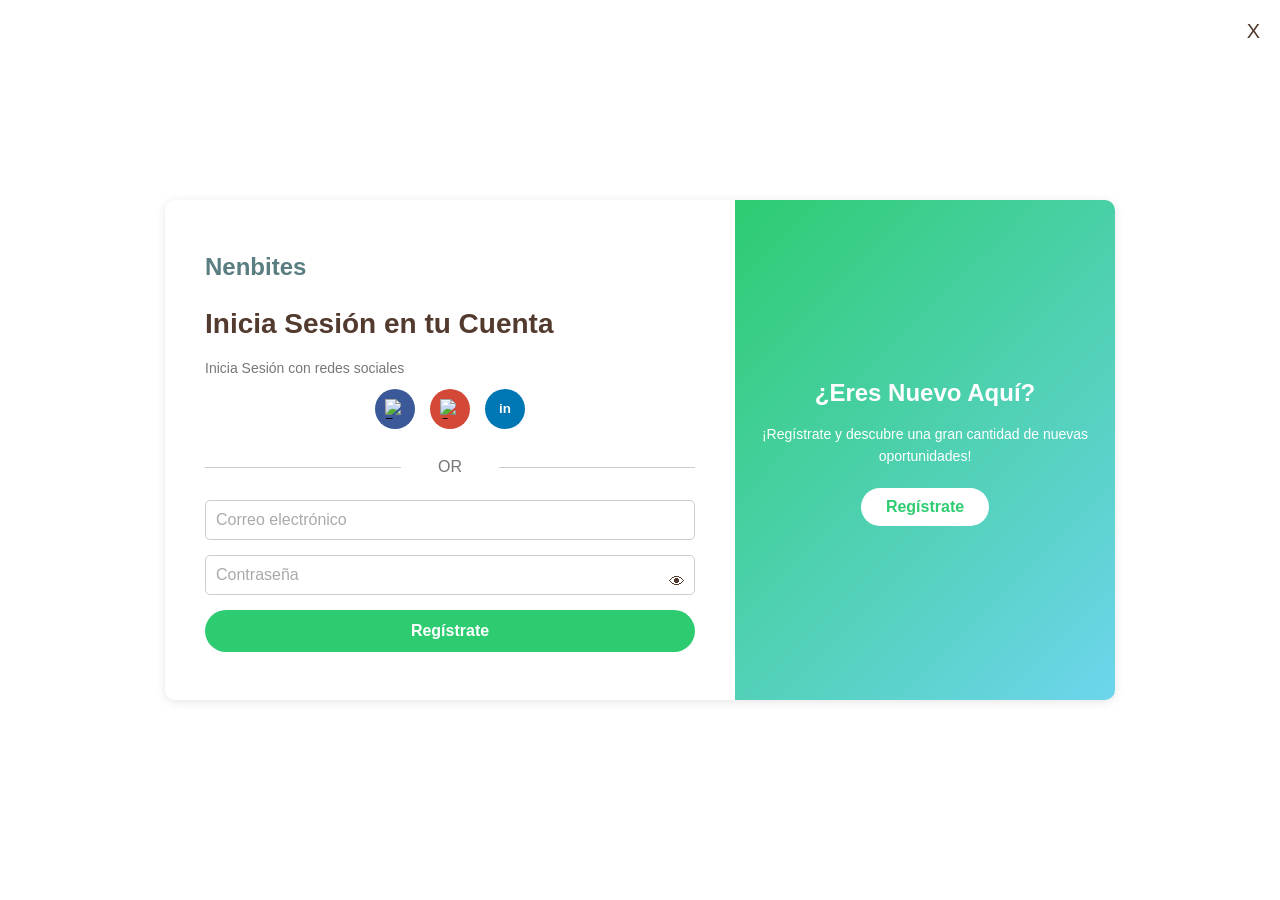
==== login.html @ 4c43b286 "cambio x" ====
<!DOCTYPE html>
<html lang="en">
<head>
    <meta charset="UTF-8">
    <meta name="viewport" content="width=device-width, initial-scale=1.0">
    <title>Login</title>
    <link rel="stylesheet" href="stylec.css">
    <link rel="stylesheet" href="login.css">
</head>
<body>
    <div class="login-container">
        <div class="login-form">
            <div class="close-button">X</div>
            <div class="logo">Nenbites</div>
            <h2>Inicia Sesión en tu Cuenta</h2>
            <p class="social-login-text">Inicia Sesión con redes sociales</p>
            <div class="social-login">
                <button class="social-button facebook-button"><img src="https://png.pngtree.com/png-clipart/20230401/original/pngtree-facebook-icon-social-media-png-image_9015415.png" alt="Facebook"></button>
                <button class="social-button google-button"><img src="https://cdn-icons-png.flaticon.com/512/220/220218.png" alt="Google"></button>
                <button class="social-button linkedin-button">in</button>
            </div>
            <p class="or">OR</p>
            <div class="form-fields">
                <input type="email" placeholder="Correo electrónico" id="email" required>
                <div class="password-container">
                    <input type="password" placeholder="Contraseña" required id="password">
                    <span class="eye-icon eye-icon-login">&#128065;</span>
                </div>
                <button class="sign-up-button-register">Regístrate</button>
            </div>
        </div>
        <div class="new-here-section">
            <h2>¿Eres Nuevo Aquí?</h2>
            <p>¡Regístrate y descubre una gran cantidad de nuevas oportunidades!</p>
            <button class="sign-up-button">Regístrate</button>
        </div>
    </div>
    <script src="login.js"></script>
</body>
</html>
---- stylec.css ----
* {
    margin: 0;
    padding: 0;
    box-sizing: border-box;
    font-family: 'Poppins', sans-serif;
  }
  
  body {
    background-color: #ffffff;
    color: #533a2e;
    line-height: 1.6;
  }
  
  /* Navigation */
  .navbar {
    display: flex;
    justify-content: space-between;
    align-items: center;
    padding: 1rem 5%;
    background-color: #dedbdb;
    box-shadow: 0 2px 15px rgba(0, 0, 0, 0.1);
    position: sticky;
    top: 0;
    z-index: 1000;
    transition: all 0.3s ease;
  }
  
  .navbar.scrolled {
    padding: 0.7rem 5%;
    background-color: rgba(255, 241, 114, 0.95);
  }
  
  .logo {
    font-size: 1.8rem;
    font-weight: 700;
    color: #c87941;
    text-decoration: none;
    transition: color 0.3s ease;
  }
  
  .logo:hover {
    color: #e09e67;
  }
  
  .menu-button {
    background-color: transparent;
    border: none;
    font-size: 1rem;
    cursor: pointer;
    padding: 0.5rem 1rem;
    border-radius: 25px;
    transition: all 0.3s ease;
    color: #533a2e;
  }
  
  .menu-button:hover {
    background-color: #f5e6d5;
  }
  
  .dropdown {
    position: relative;
    display: inline-block;
  }
  
  .dropdown-content {
    display: none;
    position: absolute;
    background-color: #fff;
    min-width: 180px;
    box-shadow: 0 8px 16px rgba(0, 0, 0, 0.1);
    border-radius: 8px;
    z-index: 1;
    left: 0;
    top: 100%;
    padding: 0.5rem 0;
    transform: translateY(10px);
    opacity: 0;
    transition: all 0.3s ease;
  }
  
  .dropdown:hover .dropdown-content {
    display: block;
    transform: translateY(0);
    opacity: 1;
  }
  
  .dropdown-content a {
    color: #533a2e;
    padding: 0.7rem 1rem;
    text-decoration: none;
    display: block;
    transition: all 0.2s ease;
  }
  
  .dropdown-content a:hover {
    background-color: #f5e6d5;
    padding-left: 1.5rem;
  }
  
  /* Banner */
  .banner {
    height: 70vh;
    background-image: linear-gradient(rgba(0, 0, 0, 0.5), rgba(0, 0, 0, 0.3)), url('https://images.unsplash.com/photo-1499636136210-6f4ee915583e');
    background-size: cover;
    background-position: center;
    display: flex;
    justify-content: center;
    align-items: center;
    text-align: center;
    color: white;
    position: relative;
    overflow: hidden;
  }
  
  .banner:before {
    content: '';
    position: absolute;
    top: 0;
    left: 0;
    right: 0;
    bottom: 0;
    background: radial-gradient(ellipse at center, rgba(0, 0, 0, 0.2) 0%, rgba(0, 0, 0, 0.5) 100%);
    z-index: 1;
  }
  
  .banner-content {
    position: relative;
    z-index: 2;
    max-width: 800px;
    padding: 2rem;
  }
  
  .banner-content h1 {
    font-size: 4rem;
    margin-bottom: 1rem;
    font-weight: 700;
    text-shadow: 2px 2px 8px rgba(0, 0, 0, 0.6);
    animation: fadeInUp 1.2s ease-out;
  }
  
  .banner-content p {
    font-size: 1.8rem;
    margin-bottom: 2rem;
    text-shadow: 1px 1px 4px rgba(0, 0, 0, 0.6);
    animation: fadeInUp 1.5s ease-out;
  }
  
  /* Products Section */
  .productos-titulo {
    text-align: center;
    font-size: 2.5rem;
    margin: 4rem 0 2rem;
    color: #c87941;
    position: relative;
    padding-bottom: 1rem;
  }
  
  .productos-titulo:after {
    content: '';
    position: absolute;
    bottom: 0;
    left: 50%;
    transform: translateX(-50%);
    width: 80px;
    height: 3px;
    background-color: #e09e67;
  }
  
  .contenedor-productos {
    display: grid;
    grid-template-columns: repeat(auto-fit, minmax(300px, 1fr));
    gap: 2.5rem;
    padding: 2rem 5%;
    max-width: 1400px;
    margin: 0 auto;
  }
  
  .producto {
    background-color: white;
    border-radius: 12px;
    overflow: hidden;
    box-shadow: 0 10px 30px rgba(0, 0, 0, 0.1);
    transition: all 0.4s ease;
    position: relative;
  }
  
  .producto:hover {
    transform: translateY(-10px);
    box-shadow: 0 12px 30px rgba(0, 0, 0, 0.12);
  }
  
  .producto:before {
    content: '';
    position: absolute;
    top: 0;
    left: 0;
    width: 100%;
    height: 100%;
    background: linear-gradient(to bottom, transparent 50%, rgba(0, 0, 0, 0.03) 100%);
    z-index: 1;
    opacity: 0;
    transition: opacity 0.4s ease;
  }
  
  .producto:hover:before {
    opacity: 0.5;
  }
  
  .producto-imagen {
    height: 220px;
    background-size: cover;
    background-position: center;
    position: relative;
    transition: all 0.5s ease;
  }
  
  .producto:hover .producto-imagen {
    transform: scale(1.05);
  }
  
  .producto-info, .info {
    padding: 1.5rem;
    position: relative;
    z-index: 2;
  }
  
  .producto-info h3, .info h3 {
    font-size: 1.4rem;
    margin-bottom: 0.7rem;
    color: #533a2e;
  }
  
  .producto-info p, .info p {
    color: #77624d;
    margin-bottom: 1rem;
    font-size: 0.95rem;
    line-height: 1.5;
  }
  
  .precio {
    font-weight: 700;
    font-size: 1.2rem;
    color: #c87941;
    margin-bottom: 1rem;
  }
  
  .boton-comprar {
    background-color: #c87941;
    color: white;
    border: none;
    padding: 0.8rem 1.5rem;
    border-radius: 25px;
    font-weight: 600;
    cursor: pointer;
    transition: all 0.3s ease;
    width: 100%;
  }
  
  .boton-comprar:hover {
    background-color: #e09e67;
    box-shadow: 0 4px 8px rgba(0, 0, 0, 0.2);
  }
  
  .temporada:before {
    content: 'Best Seller';
    position: absolute;
    top: 1rem;    
    right: 1rem;
    background-color: #c87941;
    color: white;
    padding: 0.4rem 0.8rem;
    border-radius: 20px;
    font-size: 0.8rem;
    font-weight: 600;
    background-color: white;
    border: 2px solid #c87941;
    z-index: 3;
  }
  
  /* Footer */
  footer {
    background-color: #533a2e;
    color: #f5e6d5;
    padding: 4rem 5% 2rem;
    margin-top: 5rem;
  }
  
  .footer-content {
    display: grid;
    grid-template-columns: repeat(auto-fit, minmax(250px, 1fr));
    gap: 2rem;
    max-width: 1400px;
    margin: 0 auto;
  }
  
  .footer-section h3 {
    font-size: 1.5rem;
    margin-bottom: 1.5rem;
    position: relative;
    padding-bottom: 0.7rem;
  }
  
  .footer-section h3:after {
    content: '';
    position: absolute;
    bottom: 0;
    left: 0;
    width: 50px;
    height: 2px;
    background-color: #e09e67;
  }
  
  .footer-section p {
    line-height: 1.7;
    margin-bottom: 1rem;
  }
  
  .footer-section ul {
    list-style: none;
  }
  
  .footer-section ul li {
    margin-bottom: 0.8rem;
  }
  
  .footer-section ul li a {
    color: #f5e6d5;
    text-decoration: none;
    transition: all 0.3s ease;
  }
  
  .footer-section ul li a:hover {
    color: #e09e67;
    padding-left: 5px;
  }
  
  .copyright {
    text-align: center;
    padding-top: 2rem;
    margin-top: 2rem;
    border-top: 1px solid rgba(255, 255, 255, 0.1);
  }
  
  /* Animations */
  @keyframes fadeInUp {
    from {
      opacity: 0;
      transform: translateY(30px);
    }
    to {
      opacity: 1;
      transform: translateY(0);
    }
  }
  
  @keyframes pulse {
    0% {
      transform: scale(1);
    }
    50% {
      transform: scale(1.05);
    }
    100% {
      transform: scale(1);
    }
  }
  
  /* Responsive design */
  @media (max-width: 768px) {
    .navbar {
      padding: 1rem 3%;
    }
    
    .banner {
      height: 60vh;
    }
    
    .banner-content h1 {
      font-size: 3rem;
    }
    
    .banner-content p {
      font-size: 1.4rem;
    }
    
    .productos-titulo {
      font-size: 2rem;
    }
    
    .contenedor-productos {
      padding: 1.5rem 3%;
    }
  }
  
  @media (max-width: 480px) {
    .banner-content h1 {
      font-size: 2.5rem;
    }
    
    .banner-content p {
      font-size: 1.1rem;
    }
    
    .productos-titulo {
      font-size: 1.8rem;
    }
  }

/* Responsive design */
@media (max-width: 1024px) {
  /* Ajustes generales */
  .banner-content h1 {
    font-size: 3rem;
  }

  .banner-content p {
    font-size: 1.4rem;
  }

  .productos-titulo {
    font-size: 2.2rem;
  }

  .contenedor-productos {
    grid-template-columns: repeat(auto-fit, minmax(280px, 1fr));
    gap: 2rem;
  }

  .footer-content {
    gap: 1.5rem;
  }

  /* Ajustes del menú */
  .dropdown-content {
    min-width: 150px;
  }

  /* Ajustes del banner */
  .banner {
    height: 60vh;
  }

  /* Ajustes de productos */
  .producto-imagen {
    height: 200px;
  }

  /* Ajustes del footer */
  .footer-section h3 {
    font-size: 1.3rem;
  }
}

@media (max-width: 768px) {
  /* Ajustes generales */
  .banner-content h1 {
    font-size: 2.5rem;
  }

  .banner-content p {
    font-size: 1.2rem;
  }

  .productos-titulo {
    font-size: 2rem;
  }

  .contenedor-productos {
    grid-template-columns: repeat(auto-fit, minmax(250px, 1fr));
  }

  /* Ajustes del menú */
  .navbar {
    padding: 0.8rem 3%;
  }

  .dropdown-content {
    min-width: 130px;
  }

  /* Ajustes del banner */
  .banner {
    height: 50vh;
  }

  /* Ajustes de productos */
  .producto-imagen {
    height: 180px;
  }

  /* Ajustes del footer */
  .footer-content {
    grid-template-columns: repeat(auto-fit, minmax(200px, 1fr));
  }

  .footer-section h3 {
    font-size: 1.2rem;
  }
}

@media (max-width: 480px) {
  /* Ajustes generales */
  .banner-content h1 {
    font-size: 2rem;
  }

  .banner-content p {
    font-size: 1rem;
  }

  .productos-titulo {
    font-size: 1.8rem;
  }

  .contenedor-productos {
    grid-template-columns: 1fr;
  }

  /* Ajustes del menú */
  .dropdown-content {
    min-width: 120px;
  }

  /* Ajustes del banner */
  .banner {
    height: 40vh;
  }

  /* Ajustes de productos */
  .producto-imagen {
    height: 150px;
  }

  /* Ajustes del footer */
  .footer-section h3 {
    font-size: 1.1rem;
  }
}
  
  /* Animation classes that will be used by JavaScript */
  .fade-in {
    animation: fadeIn 0.8s ease forwards;
  }
  
  .slide-in-left {
    animation: slideInLeft 0.8s ease forwards;
  }
  
  .slide-in-right {
    animation: slideInRight 0.8s ease forwards;
  }
  
  .bounce-in {
    animation: bounceIn 0.8s ease forwards;
  }
  
  @keyframes fadeIn {
    from {
      opacity: 0;
    }
    to {
      opacity: 1;
    }
  }
  
  @keyframes slideInLeft {
    from {
      transform: translateX(-50px);
      opacity: 0;
    }
    to {
      transform: translateX(0);
      opacity: 1;
    }
  }
  
  @keyframes slideInRight {
    from {
      transform: translateX(50px);
      opacity: 0;
    }
    to {
      transform: translateX(0);
      opacity: 1;
    }
  }
  
  @keyframes bounceIn {
    0% {
      transform: scale(0.8);
      opacity: 0;
    }
    70% {
      transform: scale(1.1);
      opacity: 1;
    }
    100% {
      transform: scale(1);
      opacity: 1;
    }
  }
  
  /* Added styles for cart notification */
  .cart-notification {
    position: fixed;
    top: 80px;
    right: 20px;
    background-color: #c87941;
    color: white;
    padding: 12px 20px;
    border-radius: 8px;
    box-shadow: 0 4px 15px rgba(0, 0, 0, 0.15);
    z-index: 1000;
    transform: translateY(-20px);
    opacity: 0;
    transition: all 0.5s ease;
  }
  
  .cart-notification.show {
    transform: translateY(0);
    opacity: 1;
  }

  /* Estilos para la página de detalle */
.detalle-producto {
  display: flex;
  flex-wrap: wrap;
  max-width: 1200px;
  margin: 3rem auto;
  padding: 0 2rem;
  gap: 3rem;
}

.imagen-producto {
  flex: 1;
  min-width: 300px;
}

.imagen-producto img {
  width: 100%;
  border-radius: 12px;
  box-shadow: 0 10px 30px rgba(0, 0, 0, 0.1);
}

.info-producto {
  flex: 1;
  min-width: 300px;
}

.precio-detalle {
  font-size: 1.8rem;
  color: #c87941;
  margin: 1.5rem 0;
  font-weight: 700;
}

.descripcion-detalle {
  line-height: 1.8;
  margin-bottom: 2rem;
  color: #533a2e;
}

@media (max-width: 768px) {
  .detalle-producto {
      flex-direction: column;
      gap: 2rem;
  }
}
---- login.css ----
body {
    display: flex;
    justify-content: center;
    min-height: 100vh;
    align-items: center;
}

.login-container {
    display: flex;
    width: 950px;
    height: 500px;
    background-color: #fff;
    box-shadow: 0 2px 10px rgba(0, 0, 0, 0.1);
    border-radius: 10px;
    overflow: hidden;
    align-items: center;
}
.login-form,.new-here-section {
    flex-shrink: 0;
    transition: transform 0.8s ease-in-out;
    padding: 40px;
}


.close-button {
    position: absolute;
    top: 15px;
    right: 20px;
    cursor: pointer;
    font-size: 20px;
}

.logo {
    font-size: 24px;
    font-weight: bold;
    margin-bottom: 15px;
    color: #597d81;
}

.login-form h2 {
    font-size: 28px;
    margin-bottom: 10px;
}

.social-login-text {
    font-size: 14px;
    color: #777;
    margin-bottom: 10px;
}

.social-login {
    display: flex;
    width: 100%;
    justify-content: center;
    align-items: center;
    gap: 15px;
    margin-bottom: 25px;
}

.social-button {
    width: 40px;
    height: 40px;
    border-radius: 50%;
    border: none;
    cursor: pointer;
    display: flex;
    align-items: center;
    justify-content: center;
}

.facebook-button {
    background-color: #3b5998;
}

.facebook-button img{
    width: 20px;
    height: 20px;
}

.google-button {
    background-color: #d34836;
}

.google-button img{
    width: 20px;
    height: 20px;
}

.linkedin-button {
    background-color: #0077b5;
    color: #fff;
    font-weight: bold;
}

.or {
    text-align: center;
    margin: 20px 0;
    color: #777;
    position: relative;
}

.or::before, .or::after {
    content: '';
    position: absolute;
    top: 50%;
    width: 40%;
    height: 1px;
    background-color: #ccc;
}

.or::before {
    left: 0;
}

.or::after {
    right: 0;
}

.form-fields input {
    width: 100%;
    padding: 10px;
    margin-bottom: 15px;
    border: 1px solid #ccc;
    border-radius: 5px;
    box-sizing: border-box;
    font-size: 16px;
}

.form-fields input::placeholder{
    color: #aaa;
}

.password-container{
    position: relative;
}

.eye-icon{
    position: absolute;
    top: 50%;
    right: 10px;
    transform: translateY(-50%);
    cursor: pointer;
}

.sign-in-button {
    background-color: #2ecc71;
    color: #fff;
    border: none;
    padding: 12px 20px;
    border-radius: 25px;
    cursor: pointer;
    font-size: 16px;
    font-weight: bold;
    width: 100%;
    transition: background-color 0.3s ease;
}

.sign-in-button:hover{
    background-color: #27ae60;
}

.new-here-section {
    width: 40%;
    background: linear-gradient(135deg, #2ecc71 0%, #6dd5ed 100%);
    display: flex;
    flex-direction: column;
    justify-content: center;
    align-items: center;
    height: 100%;
    color: #fff;
    padding: 20px;
    text-align: center;
}

.new-here-section h2 {
    font-size: 24px;
    margin-bottom: 10px;
}

.new-here-section p {
    font-size: 14px;
    margin-bottom: 20px;
}

.sign-up-button {
    background-color: #fff;
    color: #2ecc71;
    border: none;
    padding: 10px 25px;
    border-radius: 25px;
    cursor: pointer;
    font-size: 16px;
    font-weight: bold;
    transition: background-color 0.3s ease;
}

.sign-up-button:hover {
    background-color: #eee;
}
.sign-up-button-register{
    background-color: #2ecc71;
    color: #fff;
    border: none;
    padding: 12px 20px;
    border-radius: 25px;
    cursor: pointer;
    font-size: 16px;
    font-weight: bold;
    width: 100%;
    transition: background-color 0.3s ease;
}
.sign-up-button-register:hover {
    background-color: #27ae60;
}
.login-form{width: 60%;}.new-here-section{width: 40%;}
.login-form {
    width: 60%;
}
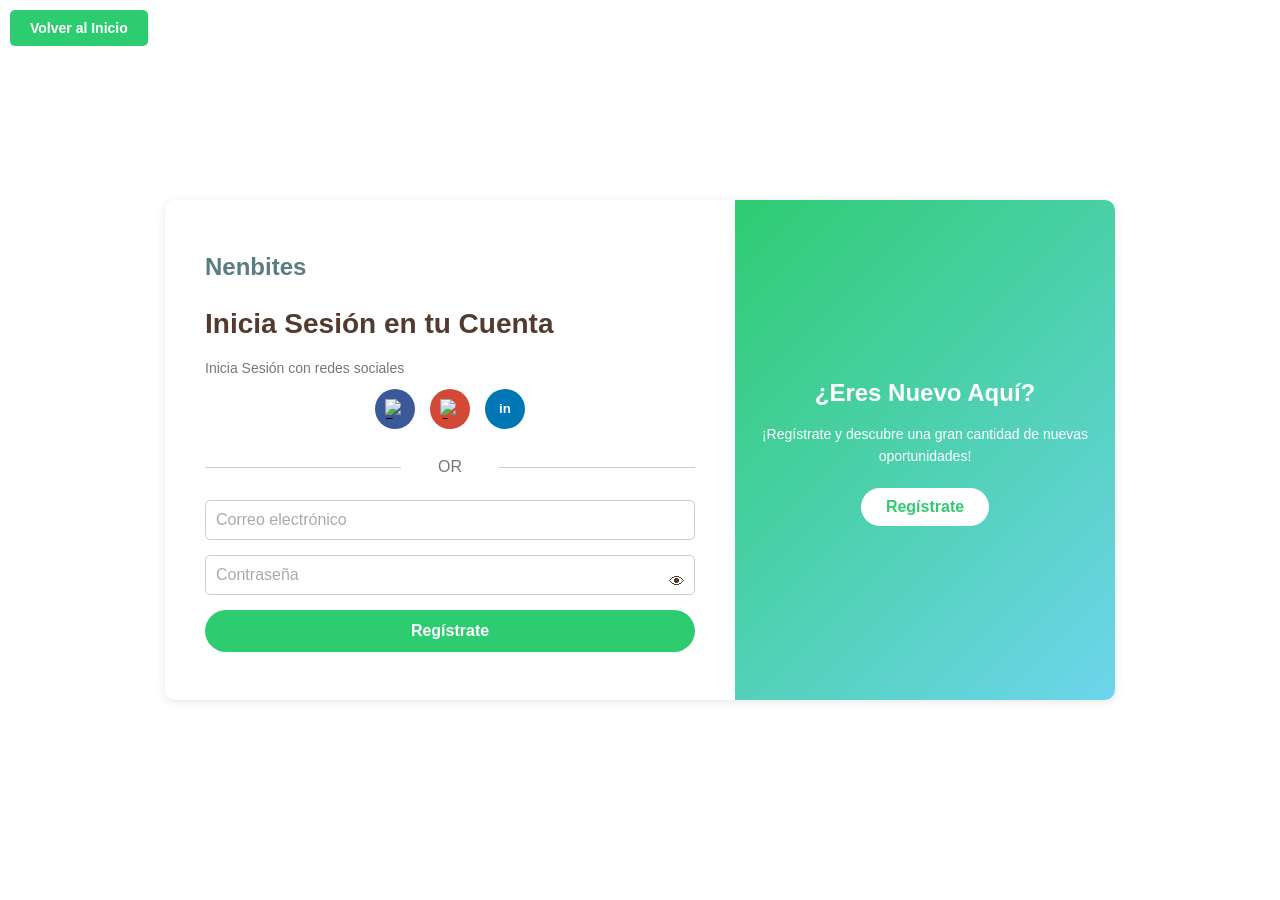
==== commit 3a615ade: "mejora" ====
--- a/login.html
+++ b/login.html
@@ -8,6 +8,9 @@
     <link rel="stylesheet" href="login.css">
 </head>
 <body>
+    <div class="back-to-index">
+        <button onclick="location.href='index.html'">Volver al Inicio</button>
+    </div>
     <div class="login-container">
         <div class="login-form">
             <div class="close-button">X</div>
@@ -29,6 +32,20 @@
                 <button class="sign-up-button-register">Regístrate</button>
             </div>
         </div>
+        <div class="register-form hidden">
+            <h2>Crea tu Cuenta</h2>
+            <p>Completa los campos para registrarte</p>
+            <div class="form-fields">
+                <input type="text" placeholder="Nombre" id="register-name" required>
+                <input type="text" placeholder="Apellido" id="register-lastname" required>
+                <input type="email" placeholder="Correo Electrónico" id="register-email" required>
+                <div class="password-container">
+                    <input type="password" placeholder="Contraseña" id="register-password" required>
+                    <span class="eye-icon eye-icon-register">&#128065;</span>
+                </div>
+                <button class="sign-up-button-register">Crear Cuenta</button>
+            </div>
+        </div>
         <div class="new-here-section">
             <h2>¿Eres Nuevo Aquí?</h2>
             <p>¡Regístrate y descubre una gran cantidad de nuevas oportunidades!</p>
--- a/login.css
+++ b/login.css
@@ -14,6 +14,8 @@
     border-radius: 10px;
     overflow: hidden;
     align-items: center;
+    position: relative;
+    overflow: hidden;
 }
 .login-form,.new-here-section {
     flex-shrink: 0;
@@ -170,6 +172,7 @@
     color: #fff;
     padding: 20px;
     text-align: center;
+    z-index: 1;
 }
 
 .new-here-section h2 {
@@ -215,4 +218,52 @@
 .login-form{width: 60%;}.new-here-section{width: 40%;}
 .login-form {
     width: 60%;
+}
+
+.hidden {
+    display: none;
+}
+
+.register-form {
+    position: absolute;
+    top: 0;
+    left: 100%;
+    width: 60%;
+    height: 100%;
+    background-color: #fff;
+    box-shadow: 0 2px 10px rgba(0, 0, 0, 0.1);
+    border-radius: 10px;
+    padding: 40px;
+    transition: transform 0.8s ease-in-out;
+    z-index: 2;
+}
+
+.register-form.active {
+    transform: translateX(-100%);
+}
+
+.new-here-section.active {
+    transform: translateX(-150%);
+}
+
+.back-to-index {
+    position: absolute;
+    top: 10px;
+    left: 10px;
+}
+
+.back-to-index button {
+    background-color: #2ecc71;
+    color: white;
+    border: none;
+    padding: 10px 20px;
+    border-radius: 5px;
+    cursor: pointer;
+    font-size: 14px;
+    font-weight: bold;
+    transition: background-color 0.3s ease;
+}
+
+.back-to-index button:hover {
+    background-color: #27ae60;
 }
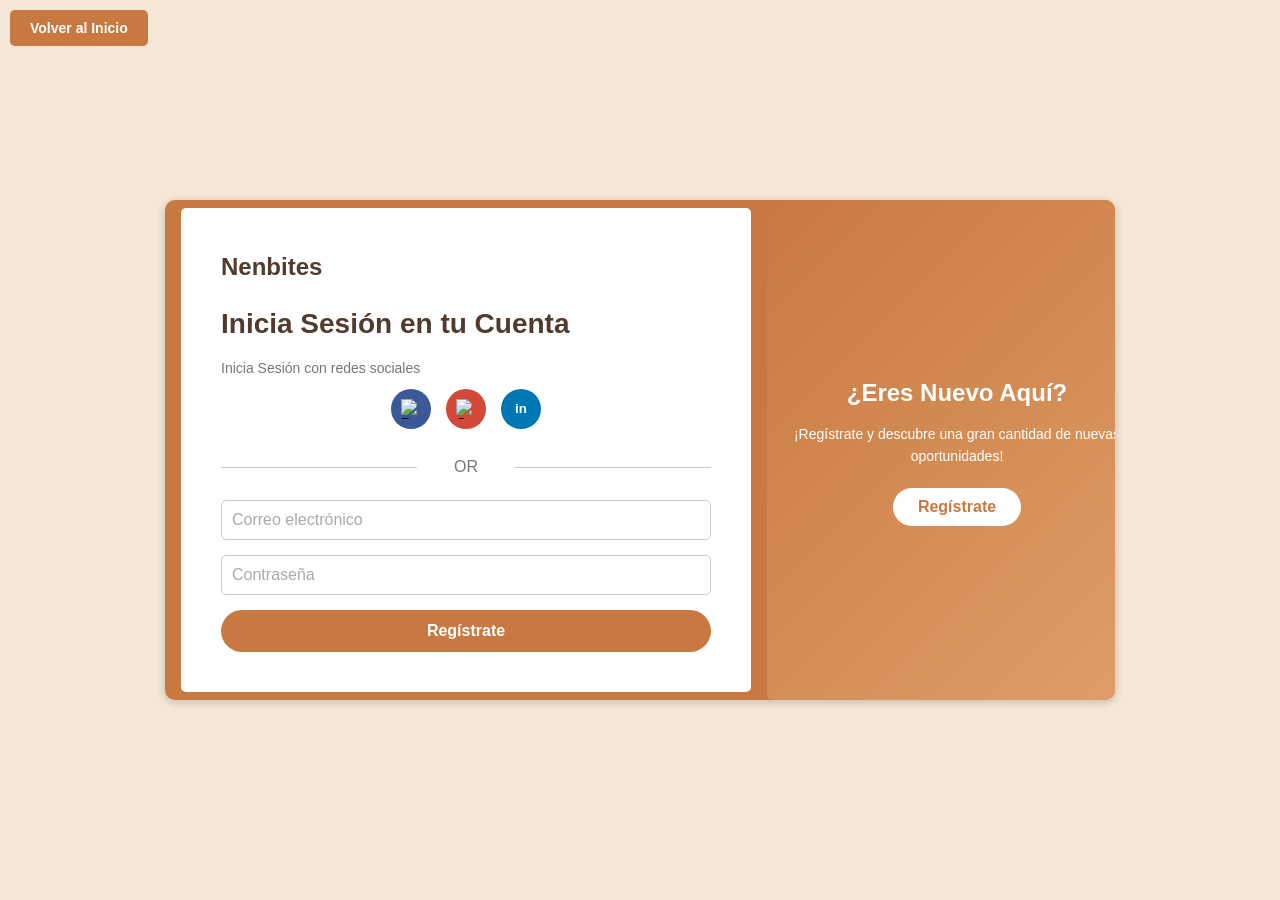
==== commit de7713bc: "mejora 3" ====
--- a/login.html
+++ b/login.html
@@ -15,7 +15,7 @@
         <div class="login-form">
             <div class="close-button">X</div>
             <div class="logo">Nenbites</div>
-            <h2>Inicia Sesión en tu Cuenta</h2>
+            <h2 class="h2-login">Inicia Sesión en tu Cuenta</h2>
             <p class="social-login-text">Inicia Sesión con redes sociales</p>
             <div class="social-login">
                 <button class="social-button facebook-button"><img src="https://png.pngtree.com/png-clipart/20230401/original/pngtree-facebook-icon-social-media-png-image_9015415.png" alt="Facebook"></button>
--- a/stylec.css
+++ b/stylec.css
@@ -202,8 +202,14 @@
     transition: opacity 0.4s ease;
   }
   
+  /* Se elimina el efecto de hover para todos los productos */
   .producto:hover:before {
-    opacity: 0.5;
+    opacity: 0;
+  }
+  
+  /* Estilo para eliminar el efecto de hover en un producto específico */
+  .producto.sin-hover:hover:before {
+    opacity: 0 !important;
   }
   
   .producto-imagen {
--- a/login.css
+++ b/login.css
@@ -3,14 +3,15 @@
     justify-content: center;
     min-height: 100vh;
     align-items: center;
+    background-color: #f5e6d5; /* Color claro basado en #c87941 */
 }
 
 .login-container {
     display: flex;
     width: 950px;
     height: 500px;
-    background-color: #fff;
-    box-shadow: 0 2px 10px rgba(0, 0, 0, 0.1);
+    background-color: #c87941; /* Color principal */
+    box-shadow: 0 2px 10px rgba(0, 0, 0, 0.2);
     border-radius: 10px;
     overflow: hidden;
     align-items: center;
@@ -21,6 +22,10 @@
     flex-shrink: 0;
     transition: transform 0.8s ease-in-out;
     padding: 40px;
+    background-color: #ffffff; /* Tonalidad más clara */
+    color: #fff; /* Texto blanco para contraste */
+    border-radius: 5px;
+    margin-left: 1rem;
 }
 
 
@@ -30,13 +35,14 @@
     right: 20px;
     cursor: pointer;
     font-size: 20px;
+    color: #fff;
 }
 
 .logo {
     font-size: 24px;
     font-weight: bold;
     margin-bottom: 15px;
-    color: #597d81;
+    color: #533a2e;
 }
 
 .login-form h2 {
@@ -57,6 +63,9 @@
     align-items: center;
     gap: 15px;
     margin-bottom: 25px;
+}
+.h2-login{
+    color: #533a2e
 }
 
 .social-button {
@@ -138,14 +147,15 @@
 
 .eye-icon{
     position: absolute;
-    top: 50%;
+    top: 30%;
     right: 10px;
     transform: translateY(-50%);
     cursor: pointer;
+    color: #fff;
 }
 
 .sign-in-button {
-    background-color: #2ecc71;
+    background-color: #c87941;
     color: #fff;
     border: none;
     padding: 12px 20px;
@@ -158,12 +168,12 @@
 }
 
 .sign-in-button:hover{
-    background-color: #27ae60;
+    background-color: #a85e33; /* Tonalidad más oscura */
 }
 
 .new-here-section {
     width: 40%;
-    background: linear-gradient(135deg, #2ecc71 0%, #6dd5ed 100%);
+    background: linear-gradient(135deg, #c87941 0%, #e09e67 100%);
     display: flex;
     flex-direction: column;
     justify-content: center;
@@ -178,16 +188,18 @@
 .new-here-section h2 {
     font-size: 24px;
     margin-bottom: 10px;
+    color: #fff;
 }
 
 .new-here-section p {
     font-size: 14px;
     margin-bottom: 20px;
+    color: #fff;
 }
 
 .sign-up-button {
     background-color: #fff;
-    color: #2ecc71;
+    color: #c87941;
     border: none;
     padding: 10px 25px;
     border-radius: 25px;
@@ -198,10 +210,10 @@
 }
 
 .sign-up-button:hover {
-    background-color: #eee;
+    background-color: #f5e6d5; /* Tonalidad más clara */
 }
 .sign-up-button-register{
-    background-color: #2ecc71;
+    background-color: #c87941;
     color: #fff;
     border: none;
     padding: 12px 20px;
@@ -213,9 +225,10 @@
     transition: background-color 0.3s ease;
 }
 .sign-up-button-register:hover {
-    background-color: #27ae60;
+    background-color: #a85e33; /* Tonalidad más oscura */
 }
 .login-form{width: 60%;}.new-here-section{width: 40%;}
+
 .login-form {
     width: 60%;
 }
@@ -243,7 +256,7 @@
 }
 
 .new-here-section.active {
-    transform: translateX(-150%);
+    transform: translateX(-155%);
 }
 
 .back-to-index {
@@ -253,7 +266,7 @@
 }
 
 .back-to-index button {
-    background-color: #2ecc71;
+    background-color: #c87941;
     color: white;
     border: none;
     padding: 10px 20px;
@@ -265,5 +278,5 @@
 }
 
 .back-to-index button:hover {
-    background-color: #27ae60;
+    background-color: #a85e33; /* Tonalidad más oscura */
 }
